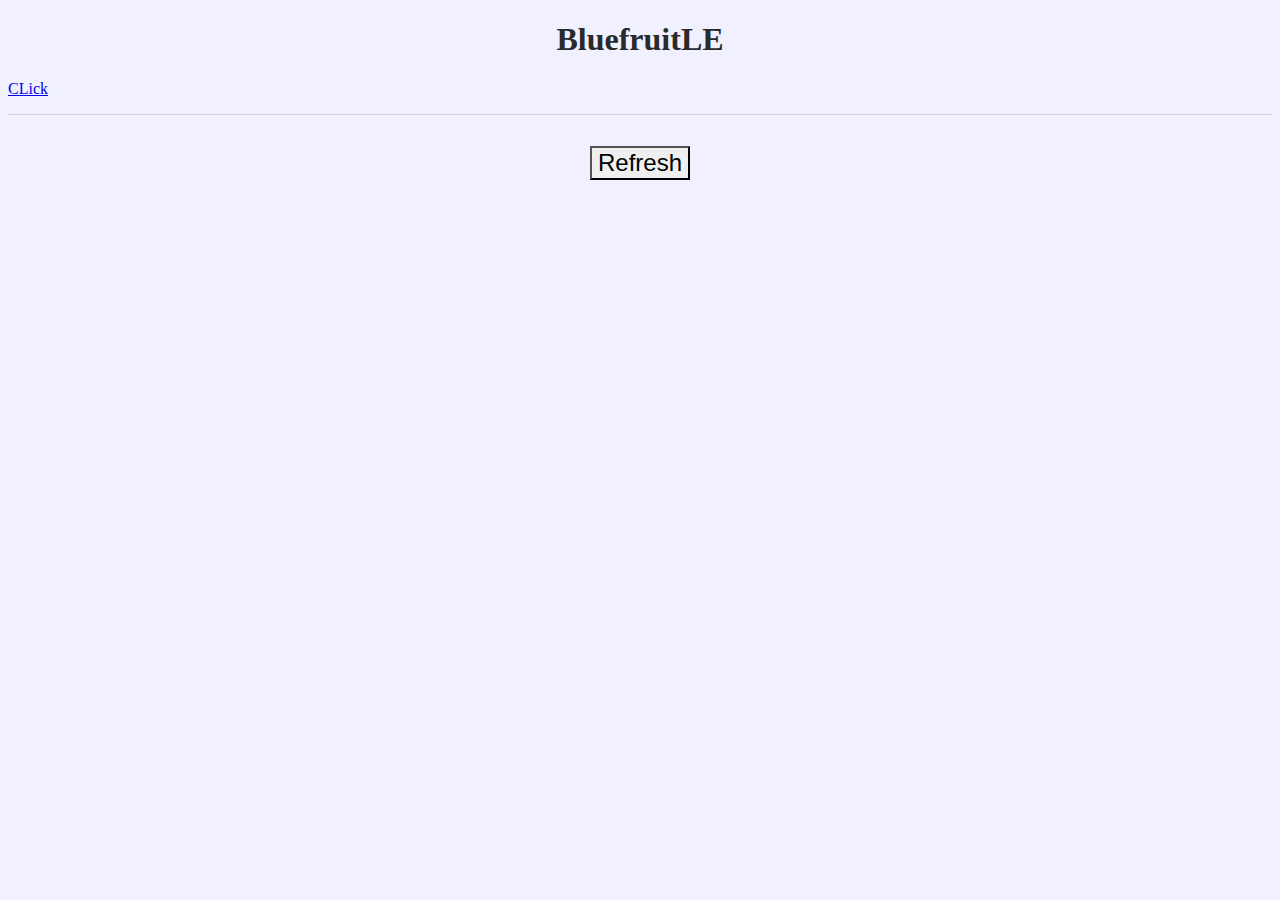
==== platforms/ios/www/index.html @ 8ecc4689 "Initial commit" ====
<!DOCTYPE html>
<html>
    <head>
        <meta charset="utf-8" />
        <meta name="format-detection" content="telephone=no" />
        <meta name="viewport" content="user-scalable=no, initial-scale=1, maximum-scale=1, minimum-scale=1,  target-densitydpi=device-dpi" />
        
        <link rel="stylesheet" type="text/css" href="css/index.css" />
        <title>BluefruitLE</title>
    </head>
    <body>
        <div class="app">
            <h1>BluefruitLE</h1>
            <a href="profile.html">CLick</a>
            <div id="mainPage">
                <ul id="deviceList">                    
                </ul>
                <button id="refreshButton">Refresh</button>
            </div>
            <div id="detailPage">
                <div id="resultDiv"></div>
                <div>
                    <input type="text" id="messageInput" value="Hello"/>
                    <button id="sendButton">Send</button>                    
                </div>
                <button id="disconnectButton">Disconnect</button>
            </div>            
        </div>
        <script type="text/javascript" src="cordova.js"></script>
        <script type="text/javascript" src="js/index.js"></script>
        <script type="text/javascript">
            app.initialize();
        </script>
    </body>
</html>
---- platforms/ios/www/css/index.css ----
body {
    font-family: "Helvetica Neue";
    font-weight: lighter;
    color: #2a2a2a;
    background-color: #f0f0ff;
    
    -webkit-appearance: none;  
    -webkit-touch-callout: none;
    -webkit-tap-highlight-color: rgba(0,0,0,0); 
    
    -webkit-touch-callout: none; -webkit-user-select: none;
}

h1 {
    text-align: center;
}

button {
    margin: 15px;
    -webkit-appearance:none;    
    font-size: 1.2em;
}

/* TODO */
input[type=range] {
    width: 100%;
}

#mainPage {
    text-align:center;
}

#detailPage {
    text-align:center;
    font-size: 2em;
}

#detailPage div {
    margin: 20px;
}

#detailPage button {
    margin-top: 40px;
    font-size: 0.6em; /* undo 2em from parent */
}

ul {
    list-style: none;
    border-bottom: 1px solid #d3d3d3;    
    text-align: left;
}

li {
    margin-left: -40px;
    padding: 5px;        
    padding-top: 10px;
    min-height: 50px;
    border-top: 1px solid #d3d3d3;    
    font-size: 0.9em;
}

button {
    -webkit-appearance: none;
    font-size: 1.5em;
    border-radius: 0;
}

#resultDiv {
    font: 16px "Source Sans", helvetica, arial, sans-serif;
    font-weight: 200;
    display: block;
    -webkit-border-radius: 6px;
    width: 100%;
    height: 140px;
    text-align: left;    
    overflow: auto;
}
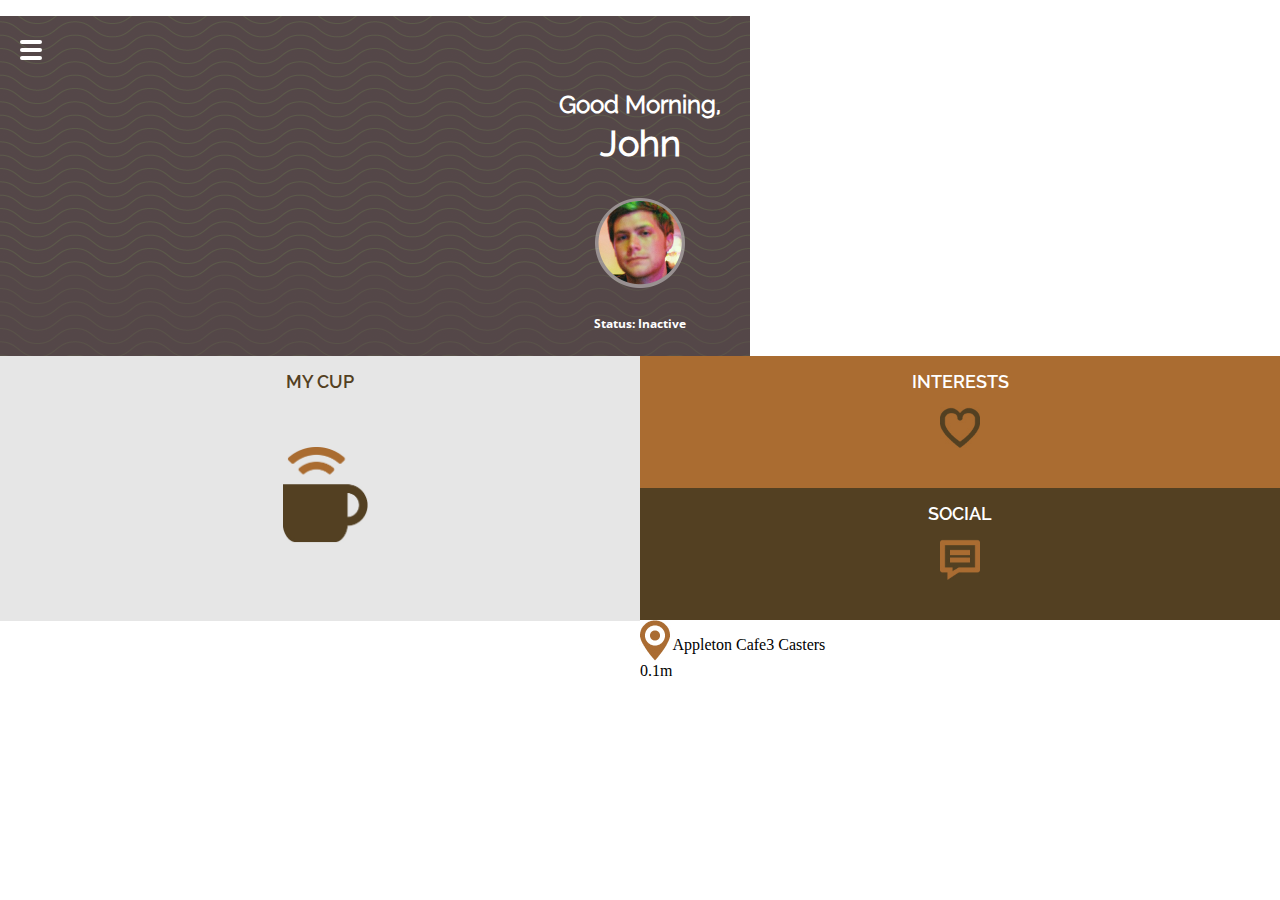
==== commit 306963a5: "Title bar completed" ====
--- a/platforms/ios/www/index.html
+++ b/platforms/ios/www/index.html
@@ -1,35 +1,67 @@
 <!DOCTYPE html>
 <html>
-    <head>
-        <meta charset="utf-8" />
-        <meta name="format-detection" content="telephone=no" />
-        <meta name="viewport" content="user-scalable=no, initial-scale=1, maximum-scale=1, minimum-scale=1,  target-densitydpi=device-dpi" />
-        
-        <link rel="stylesheet" type="text/css" href="css/index.css" />
-        <title>BluefruitLE</title>
-    </head>
-    <body>
-        <div class="app">
-            <h1>BluefruitLE</h1>
-            <a href="profile.html">CLick</a>
-            <div id="mainPage">
-                <ul id="deviceList">                    
-                </ul>
-                <button id="refreshButton">Refresh</button>
+        <head>
+                <meta charset="utf-8" />
+                <meta name="format-detection" content="telephone=no" />
+                <meta name="viewport" content="user-scalable=no, initial-scale=1, maximum-scale=1, minimum-scale=1,  target-densitydpi=device-dpi" />
+                
+                <link rel="stylesheet" type="text/css" href="css/profile.css" />
+                <link href='https://fonts.googleapis.com/css?family=Open+Sans:400,700' rel='stylesheet' type='text/css'>
+                <title>BluefruitLE</title>
+        </head>
+
+        <body class="profile">
+
+            <div class="app">
+                <div class="profile-hero">
+                    <div class="side-menu-toggle">
+                        <span></span>
+                        <span></span>
+                        <span></span>
+                    </div>
+                    <h1>Good Morning,<br />
+                    <span>John</span></h1>
+                    <img src="images/profile-picture.png" />
+                    <p class="status">Status: Inactive</p>
+                </div>
+
+                <div class="dashboard">
+                    <div class="left-section">
+                        <h2>My Cup</h2>
+                        <img src="images/profile-icon-cup.jpg" />
+                    </div>
+                    <a href="interests.html">
+                        <div class="top-right">
+                            <h2>Interests</h2>
+                            <img src="images/profile-icon-heart.jpg" />
+                        </div>
+                    </a>
+                    <div class="bottom-right">
+                        <h2>Social</h2>
+                        <img src="images/profile-icon-bubble.jpg" />
+                    </div>
+                </div>
+
+                <div class="location-section">
+                    <div class="distance">
+                        <img src="images/marker.jpg" />
+                        <p>0.1m</p>
+                    </div>
+                    <div class="cafe">
+                        <p>Appleton Cafe</p>
+                    </div>
+                    <div class="casters">
+                        <p>3 Casters</p>
+                    </div>
+                </div>
             </div>
-            <div id="detailPage">
-                <div id="resultDiv"></div>
-                <div>
-                    <input type="text" id="messageInput" value="Hello"/>
-                    <button id="sendButton">Send</button>                    
-                </div>
-                <button id="disconnectButton">Disconnect</button>
-            </div>            
-        </div>
-        <script type="text/javascript" src="cordova.js"></script>
-        <script type="text/javascript" src="js/index.js"></script>
-        <script type="text/javascript">
-            app.initialize();
-        </script>
-    </body>
-</html>+
+            <script type="text/javascript" src="cordova.js"></script>
+            <script type="text/javascript" src="https://code.jquery.com/jquery-1.11.3.min.js"></script>
+            <script type="text/javascript" src="js/index.js"></script>
+            <script type="text/javascript" src="js/profile.js"></script>
+            <script type="text/javascript">
+                    app.initialize();
+            </script>
+        </body>
+</html--- a/platforms/ios/www/css/profile.css
+++ b/platforms/ios/www/css/profile.css
@@ -0,0 +1,83 @@
+@font-face {
+  font-family: 'RalewayRegular';
+  src: url("../fonts/Raleway-Regular.ttf") format("truetype"); }
+@font-face {
+  font-family: 'RalewaySemiBold';
+  src: url("../fonts/Raleway-SemiBold.ttf") format("truetype"); }
+.profile {
+  margin: 0px; }
+  .profile .profile-hero {
+    background-image: url("../images/profile-header.png");
+    height: 340px;
+    background-repeat: no-repeat; }
+    .profile .profile-hero.active {
+      background-image: url("../images/profile-header-active.png"); }
+    .profile .profile-hero .side-menu-toggle {
+      position: absolute;
+      left: 20px;
+      top: 40px; }
+      .profile .profile-hero .side-menu-toggle span {
+        border-radius: 2px;
+        display: block;
+        background-color: #FFFFFF;
+        height: 4px;
+        width: 22px;
+        margin-bottom: 4px; }
+    .profile .profile-hero h1 {
+      color: #FFFFFF;
+      text-align: center;
+      font-family: 'RalewayRegular';
+      font-size: 24px;
+      line-height: 38px;
+      padding-top: 70px; }
+      .profile .profile-hero h1 span {
+        font-size: 36px; }
+    .profile .profile-hero img {
+      display: block;
+      margin: 0 auto;
+      height: 90px;
+      width: 90px;
+      padding: 15px 0; }
+    .profile .profile-hero .status {
+      font-family: 'Open Sans', sans-serif;
+      font-size: 12px;
+      font-weight: 700;
+      color: #FFFFFF;
+      text-align: center; }
+  .profile .dashboard img {
+    display: block;
+    margin: auto; }
+  .profile .dashboard h2 {
+    font-family: 'RalewaySemiBold';
+    font-size: 18px;
+    text-transform: uppercase;
+    text-align: center;
+    color: #FFFFFF; }
+  .profile .dashboard .left-section {
+    height: 265px;
+    width: 50%;
+    float: left;
+    background: #e6e6e6; }
+    .profile .dashboard .left-section h2 {
+      color: #534022; }
+    .profile .dashboard .left-section img {
+      width: 85px;
+      padding-top: 40px;
+      padding-left: 10px; }
+  .profile .dashboard .top-right, .profile .dashboard .bottom-right {
+    float: right;
+    width: 50%;
+    height: 132px; }
+    .profile .dashboard .top-right img, .profile .dashboard .bottom-right img {
+      width: 40px; }
+  .profile .dashboard .top-right {
+    background: #aa6c31; }
+  .profile .dashboard .bottom-right {
+    background: #534022; }
+  .profile .location-section div {
+    display: inline-block;
+    float: left; }
+  .profile .location-section .distance img {
+    float: left; }
+
+/*# sourceMappingURL=profile.css.map */
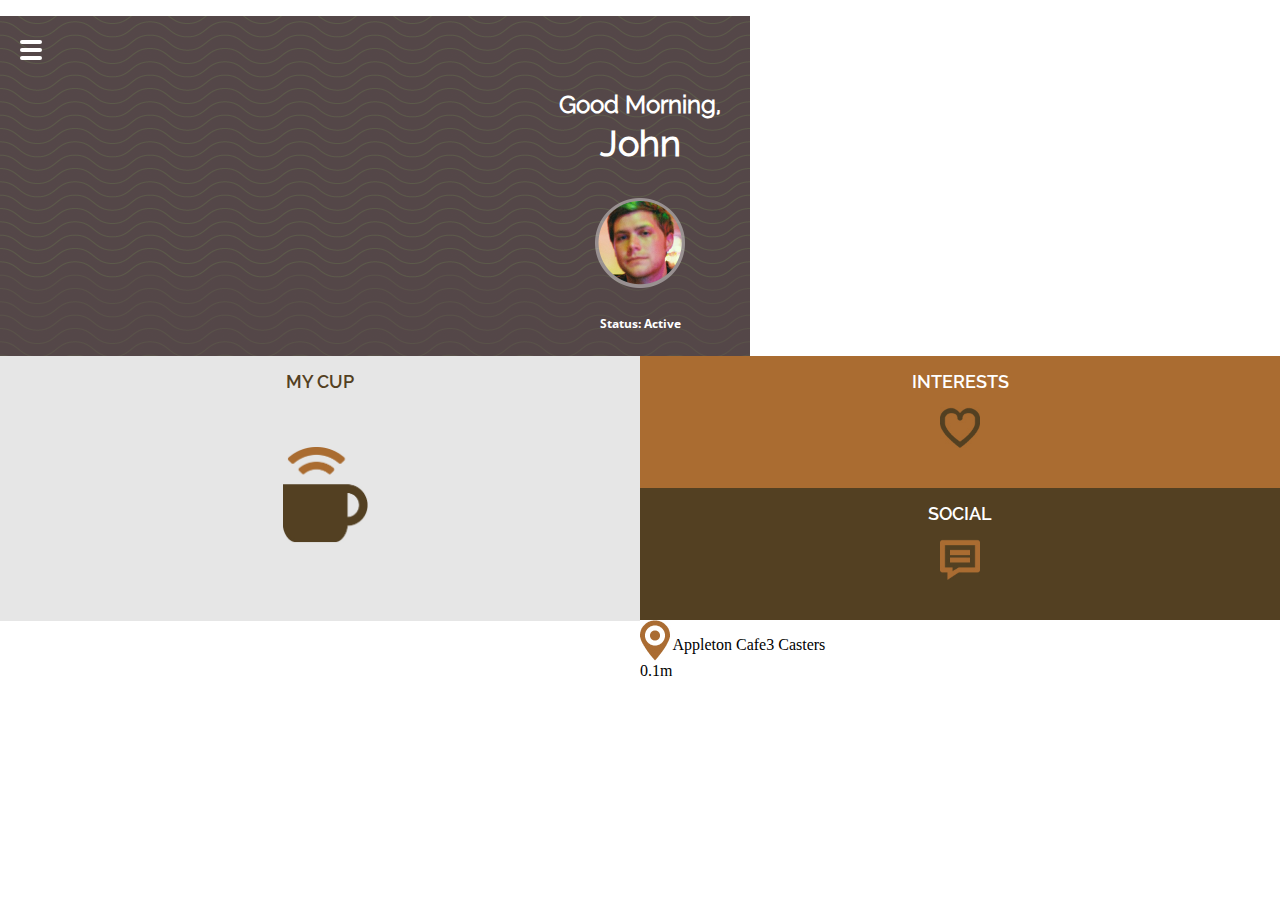
==== commit 6e7bc44c: "Side menu finished completely" ====
--- a/platforms/ios/www/index.html
+++ b/platforms/ios/www/index.html
@@ -2,9 +2,8 @@
 <html>
         <head>
                 <meta charset="utf-8" />
-                <meta name="format-detection" content="telephone=no" />
-                <meta name="viewport" content="user-scalable=no, initial-scale=1, maximum-scale=1, minimum-scale=1,  target-densitydpi=device-dpi" />
-                
+                <link rel="stylesheet" type="text/css" href="css/global.css" />
+                <link rel="stylesheet" type="text/css" href="css/side-menu.css" />
                 <link rel="stylesheet" type="text/css" href="css/profile.css" />
                 <link href='https://fonts.googleapis.com/css?family=Open+Sans:400,700' rel='stylesheet' type='text/css'>
                 <title>BluefruitLE</title>
@@ -13,6 +12,35 @@
         <body class="profile">
 
             <div class="app">
+                <div class="side-menu">
+                    <h1>Active</h1>
+                    <ul>
+                        <li>
+                            <img src="images/side-nav-dash-icon.png" />
+                            <a href="index.html">Dashboard</a>
+                        </li>
+                        <li>
+                            <img src="images/side-nav-cup-icon.png" />
+                            <a href="cup.html">Cup</a>
+                        </li>
+                        <li>
+                            <img src="images/side-nav-profile-icon.png" />
+                            <a href="profile.html">Profile</a>
+                        </li>
+                        <li>
+                            <img src="images/side-nav-heart-icon.png" />
+                            <a href="interests.html">Interests</a>
+                        </li>
+                        <li>
+                            <img src="images/side-nav-social-icon.png" />
+                            <a href="social.html">Social</a>
+                        </li>
+                        <li>
+                            <img src="images/side-nav-nearby-icon.png" />
+                            <a href="nearby.html">Nearby</a>
+                        </li>
+                    </ul>
+                </div>
                 <div class="profile-hero">
                     <div class="side-menu-toggle">
                         <span></span>
@@ -22,7 +50,7 @@
                     <h1>Good Morning,<br />
                     <span>John</span></h1>
                     <img src="images/profile-picture.png" />
-                    <p class="status">Status: Inactive</p>
+                    <p class="status">Status: Active</p>
                 </div>
 
                 <div class="dashboard">
@@ -58,7 +86,7 @@
 
             <script type="text/javascript" src="cordova.js"></script>
             <script type="text/javascript" src="https://code.jquery.com/jquery-1.11.3.min.js"></script>
-            <script type="text/javascript" src="js/index.js"></script>
+            <script type="text/javascript" src="js/global.js"></script>
             <script type="text/javascript" src="js/profile.js"></script>
             <script type="text/javascript">
                     app.initialize();
--- a/platforms/ios/www/css/side-menu.css
+++ b/platforms/ios/www/css/side-menu.css
@@ -0,0 +1,55 @@
+@font-face {
+  font-family: 'RalewayRegular';
+  src: url("../fonts/Raleway-Regular.ttf") format("truetype"); }
+@font-face {
+  font-family: 'RalewaySemiBold';
+  src: url("../fonts/Raleway-SemiBold.ttf") format("truetype"); }
+.side-menu {
+  position: absolute;
+  width: 100%;
+  height: 100%;
+  background-color: #1c1c1c;
+  left: -100%;
+  top: 0;
+  transition: left 0.2s linear; }
+  .side-menu.active {
+    left: 0; }
+  .side-menu h1 {
+    color: #4ec281;
+    font-family: "RalewayRegular";
+    font-size: 24px;
+    margin-left: 57px;
+    margin-top: 80px;
+    position: relative; }
+    .side-menu h1:before {
+      content: " ";
+      background-color: #4ec281;
+      width: 12px;
+      height: 12px;
+      border-radius: 30px;
+      position: absolute;
+      left: -30px;
+      top: 8px; }
+  .side-menu ul {
+    font-family: "RalewaySemiBold";
+    font-size: 14px;
+    text-transform: uppercase;
+    padding-left: 0px;
+    padding-top: 40px; }
+    .side-menu ul li {
+      padding-left: 57px;
+      padding-top: 20px;
+      padding-bottom: 20px;
+      list-style: none;
+      border-top: 1px solid #262626;
+      border-bottom: 1px solid #262626; }
+      .side-menu ul li img {
+        margin-left: -15px;
+        margin-right: 15px;
+        top: 3px;
+        position: relative; }
+      .side-menu ul li a {
+        color: #8e8e8e;
+        text-decoration: none; }
+
+/*# sourceMappingURL=side-menu.css.map */
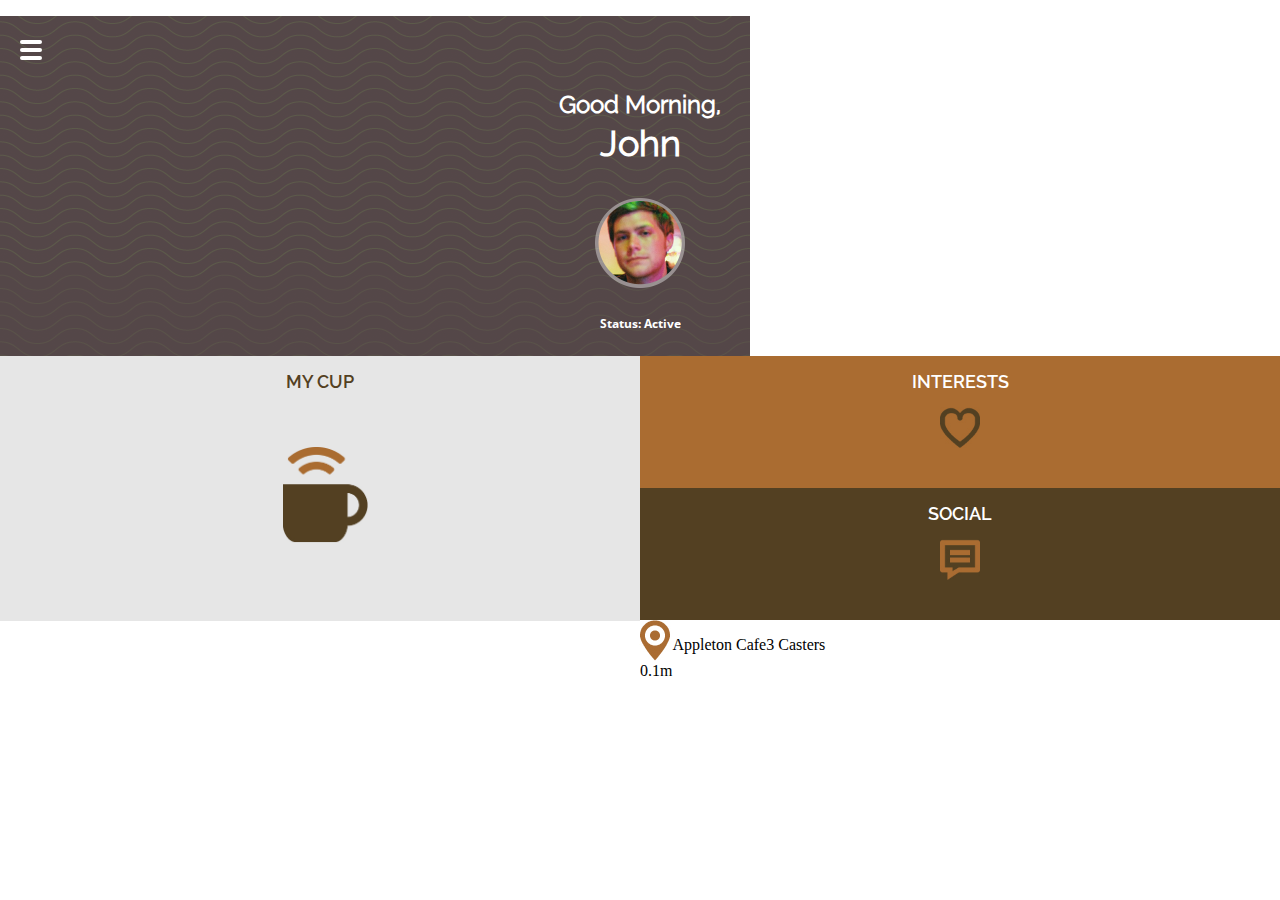
==== commit 8c4fff2f: "Made menu click event on whole li wrapper rather than just text" ====
--- a/platforms/ios/www/index.html
+++ b/platforms/ios/www/index.html
@@ -15,30 +15,42 @@
                 <div class="side-menu">
                     <h1>Active</h1>
                     <ul>
-                        <li>
-                            <img src="images/side-nav-dash-icon.png" />
-                            <a href="index.html">Dashboard</a>
-                        </li>
-                        <li>
-                            <img src="images/side-nav-cup-icon.png" />
-                            <a href="cup.html">Cup</a>
-                        </li>
-                        <li>
-                            <img src="images/side-nav-profile-icon.png" />
-                            <a href="profile.html">Profile</a>
-                        </li>
-                        <li>
-                            <img src="images/side-nav-heart-icon.png" />
-                            <a href="interests.html">Interests</a>
-                        </li>
-                        <li>
-                            <img src="images/side-nav-social-icon.png" />
-                            <a href="social.html">Social</a>
-                        </li>
-                        <li>
-                            <img src="images/side-nav-nearby-icon.png" />
-                            <a href="nearby.html">Nearby</a>
-                        </li>
+                        <a href="index.html">
+                            <li>
+                                <img src="images/side-nav-dash-icon.png" />
+                                Dashboard
+                            </li>
+                        </a>
+                        <a href="cup.html">
+                            <li>
+                                <img src="images/side-nav-cup-icon.png" />
+                                Cup
+                            </li>
+                        </a>
+                        <a href="profile.html">
+                            <li>
+                                <img src="images/side-nav-profile-icon.png" />
+                                Profile
+                            </li>
+                        </a>
+                        <a href="interests.html">
+                            <li>
+                                <img src="images/side-nav-heart-icon.png" />
+                                Interests
+                            </li>
+                        </a>
+                        <a href="social.html">
+                            <li>
+                                <img src="images/side-nav-social-icon.png" />
+                                Social
+                            </li>
+                        </a>
+                        <a href="nearby.html">
+                            <li>
+                                <img src="images/side-nav-nearby-icon.png" />
+                                Nearby
+                            </li>
+                        </a>
                     </ul>
                 </div>
                 <div class="profile-hero">
--- a/platforms/ios/www/css/side-menu.css
+++ b/platforms/ios/www/css/side-menu.css
@@ -36,6 +36,9 @@
     text-transform: uppercase;
     padding-left: 0px;
     padding-top: 40px; }
+    .side-menu ul a {
+      color: #8e8e8e;
+      text-decoration: none; }
     .side-menu ul li {
       padding-left: 57px;
       padding-top: 20px;
@@ -48,8 +51,5 @@
         margin-right: 15px;
         top: 3px;
         position: relative; }
-      .side-menu ul li a {
-        color: #8e8e8e;
-        text-decoration: none; }
 
 /*# sourceMappingURL=side-menu.css.map */
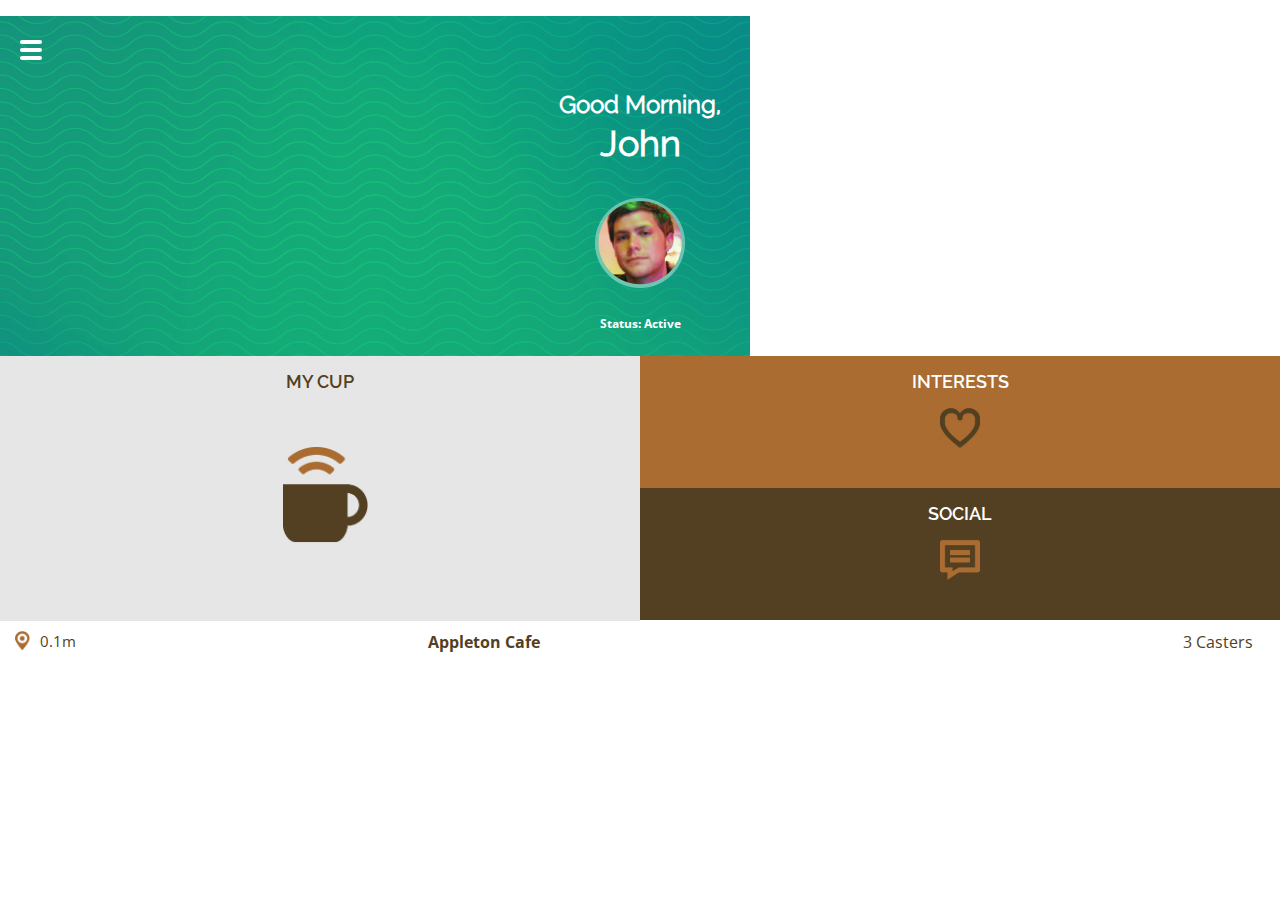
==== commit cfcfb19e: "Refactoring and fixed location bar on dashboard" ====
--- a/platforms/ios/www/index.html
+++ b/platforms/ios/www/index.html
@@ -4,12 +4,12 @@
                 <meta charset="utf-8" />
                 <link rel="stylesheet" type="text/css" href="css/global.css" />
                 <link rel="stylesheet" type="text/css" href="css/side-menu.css" />
-                <link rel="stylesheet" type="text/css" href="css/profile.css" />
+                <link rel="stylesheet" type="text/css" href="css/dashboard.css" />
                 <link href='https://fonts.googleapis.com/css?family=Open+Sans:400,700' rel='stylesheet' type='text/css'>
                 <title>BluefruitLE</title>
         </head>
 
-        <body class="profile">
+        <body class="dashboard">
 
             <div class="app">
                 <div class="side-menu">
@@ -82,24 +82,26 @@
                     </div>
                 </div>
 
-                <div class="location-section">
-                    <div class="distance">
-                        <img src="images/marker.jpg" />
-                        <p>0.1m</p>
+                <a href="nearby.html">
+                    <div class="location-section">
+                        <div class="distance">
+                            <img src="images/marker.jpg" />
+                            <p>0.1m</p>
+                        </div>
+                        <div class="cafe">
+                            <p>Appleton Cafe</p>
+                        </div>
+                        <div class="casters">
+                            <p>3 Casters</p>
+                        </div>
                     </div>
-                    <div class="cafe">
-                        <p>Appleton Cafe</p>
-                    </div>
-                    <div class="casters">
-                        <p>3 Casters</p>
-                    </div>
-                </div>
+                </a>
             </div>
 
             <script type="text/javascript" src="cordova.js"></script>
             <script type="text/javascript" src="https://code.jquery.com/jquery-1.11.3.min.js"></script>
             <script type="text/javascript" src="js/global.js"></script>
-            <script type="text/javascript" src="js/profile.js"></script>
+            <script type="text/javascript" src="js/dashboard.js"></script>
             <script type="text/javascript">
                     app.initialize();
             </script>
--- a/platforms/ios/www/css/dashboard.css
+++ b/platforms/ios/www/css/dashboard.css
@@ -0,0 +1,100 @@
+@font-face {
+  font-family: 'RalewayRegular';
+  src: url("../fonts/Raleway-Regular.ttf") format("truetype"); }
+@font-face {
+  font-family: 'RalewaySemiBold';
+  src: url("../fonts/Raleway-SemiBold.ttf") format("truetype"); }
+.dashboard {
+  margin: 0px; }
+  .dashboard .profile-hero {
+    background-image: url("../images/profile-header-active.png");
+    height: 340px;
+    background-repeat: no-repeat; }
+    .dashboard .profile-hero.in-active {
+      background-image: url("../images/profile-header.png"); }
+    .dashboard .profile-hero .side-menu-toggle {
+      position: absolute;
+      left: 20px;
+      top: 40px; }
+      .dashboard .profile-hero .side-menu-toggle span {
+        border-radius: 2px;
+        display: block;
+        background-color: #FFFFFF;
+        height: 4px;
+        width: 22px;
+        margin-bottom: 4px; }
+    .dashboard .profile-hero h1 {
+      color: #FFFFFF;
+      text-align: center;
+      font-family: 'RalewayRegular';
+      font-size: 24px;
+      line-height: 38px;
+      padding-top: 70px; }
+      .dashboard .profile-hero h1 span {
+        font-size: 36px; }
+    .dashboard .profile-hero img {
+      display: block;
+      margin: 0 auto;
+      height: 90px;
+      width: 90px;
+      padding: 15px 0; }
+    .dashboard .profile-hero .status {
+      font-family: 'Open Sans', sans-serif;
+      font-size: 12px;
+      font-weight: 700;
+      color: #FFFFFF;
+      text-align: center; }
+  .dashboard .dashboard img {
+    display: block;
+    margin: auto; }
+  .dashboard .dashboard h2 {
+    font-family: 'RalewaySemiBold';
+    font-size: 18px;
+    text-transform: uppercase;
+    text-align: center;
+    color: #FFFFFF; }
+  .dashboard .dashboard .left-section {
+    height: 265px;
+    width: 50%;
+    float: left;
+    background: #e6e6e6; }
+    .dashboard .dashboard .left-section h2 {
+      color: #534022; }
+    .dashboard .dashboard .left-section img {
+      width: 85px;
+      padding-top: 40px;
+      padding-left: 10px; }
+  .dashboard .dashboard .top-right, .dashboard .dashboard .bottom-right {
+    float: right;
+    width: 50%;
+    height: 132px; }
+    .dashboard .dashboard .top-right img, .dashboard .dashboard .bottom-right img {
+      width: 40px; }
+  .dashboard .dashboard .top-right {
+    background: #aa6c31; }
+  .dashboard .dashboard .bottom-right {
+    background: #534022; }
+  .dashboard .location-section {
+    clear: both;
+    font-family: 'Open Sans', sans-serif;
+    color: #534022;
+    padding: 10px 15px; }
+    .dashboard .location-section div {
+      display: inline-block;
+      float: left;
+      width: 33%; }
+      .dashboard .location-section div p {
+        margin: 0; }
+    .dashboard .location-section .distance img {
+      float: left;
+      width: 15px;
+      height: 20px;
+      margin-right: 10px; }
+    .dashboard .location-section .distance p {
+      font-size: 15px; }
+    .dashboard .location-section .cafe {
+      font-weight: 700; }
+    .dashboard .location-section .casters {
+      text-align: right; }
+
+/*# sourceMappingURL=dashboard.css.map */
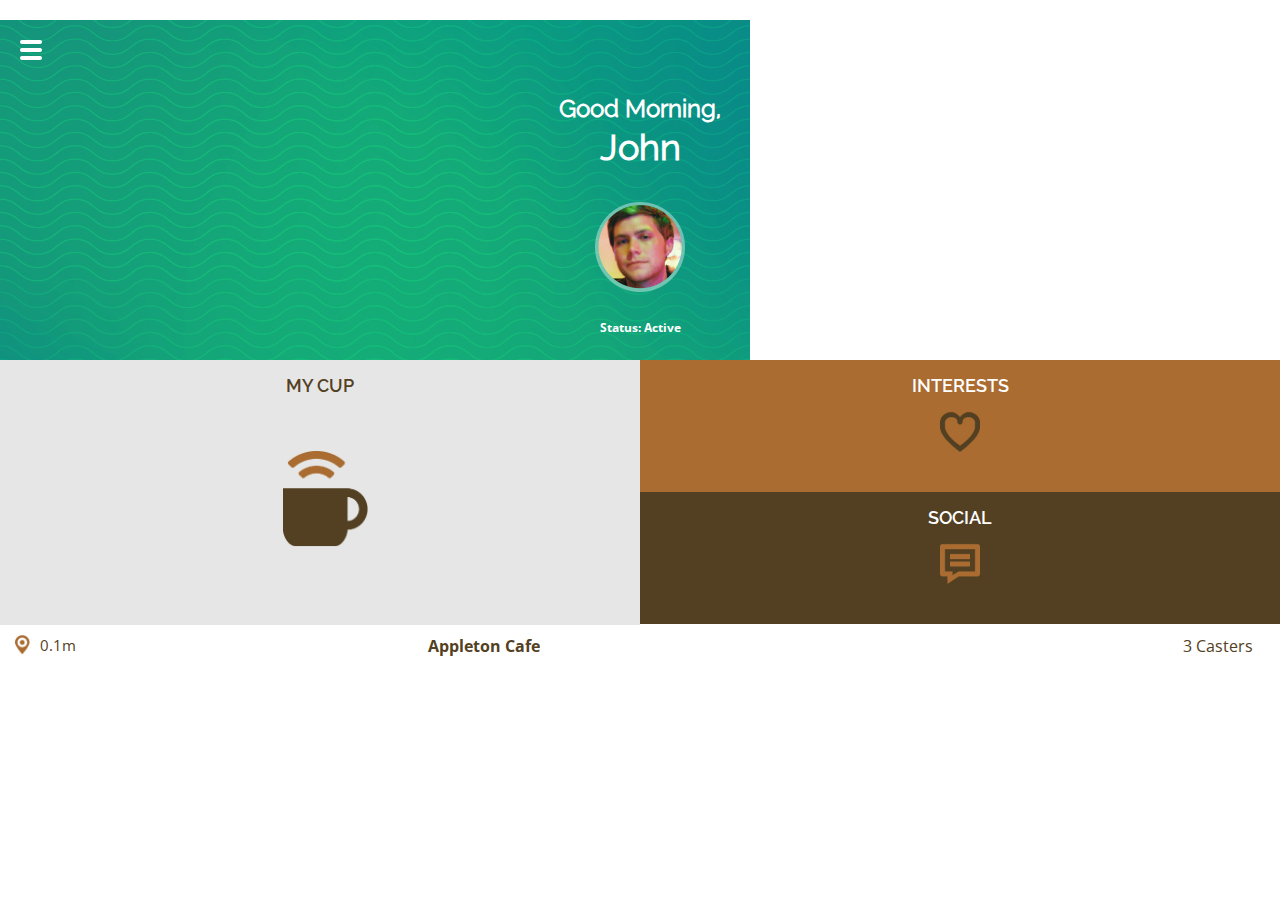
==== commit 84982895: "Profile" ====
--- a/platforms/ios/www/index.html
+++ b/platforms/ios/www/index.html
@@ -61,25 +61,31 @@
                     </div>
                     <h1>Good Morning,<br />
                     <span>John</span></h1>
-                    <img src="images/profile-picture.png" />
+                    <a href="profile.html">
+                        <img src="images/profile-picture.png" />
+                    </a>
                     <p class="status">Status: Active</p>
                 </div>
 
                 <div class="dashboard">
-                    <div class="left-section">
-                        <h2>My Cup</h2>
-                        <img src="images/profile-icon-cup.jpg" />
-                    </div>
+                    <a href="cup.html">
+                        <div class="left-section">
+                            <h2>My Cup</h2>
+                            <img src="images/profile-icon-cup.jpg" />
+                        </div>
+                    </a>
                     <a href="interests.html">
                         <div class="top-right">
                             <h2>Interests</h2>
                             <img src="images/profile-icon-heart.jpg" />
                         </div>
                     </a>
-                    <div class="bottom-right">
-                        <h2>Social</h2>
-                        <img src="images/profile-icon-bubble.jpg" />
-                    </div>
+                    <a href="social.html">
+                        <div class="bottom-right">
+                            <h2>Social</h2>
+                            <img src="images/profile-icon-bubble.jpg" />
+                        </div>
+                    </a>
                 </div>
 
                 <a href="nearby.html">
--- a/platforms/ios/www/css/global.css
+++ b/platforms/ios/www/css/global.css
@@ -0,0 +1,4 @@
+body {
+  margin: 20px 0 !important; }
+
+/*# sourceMappingURL=global.css.map */
